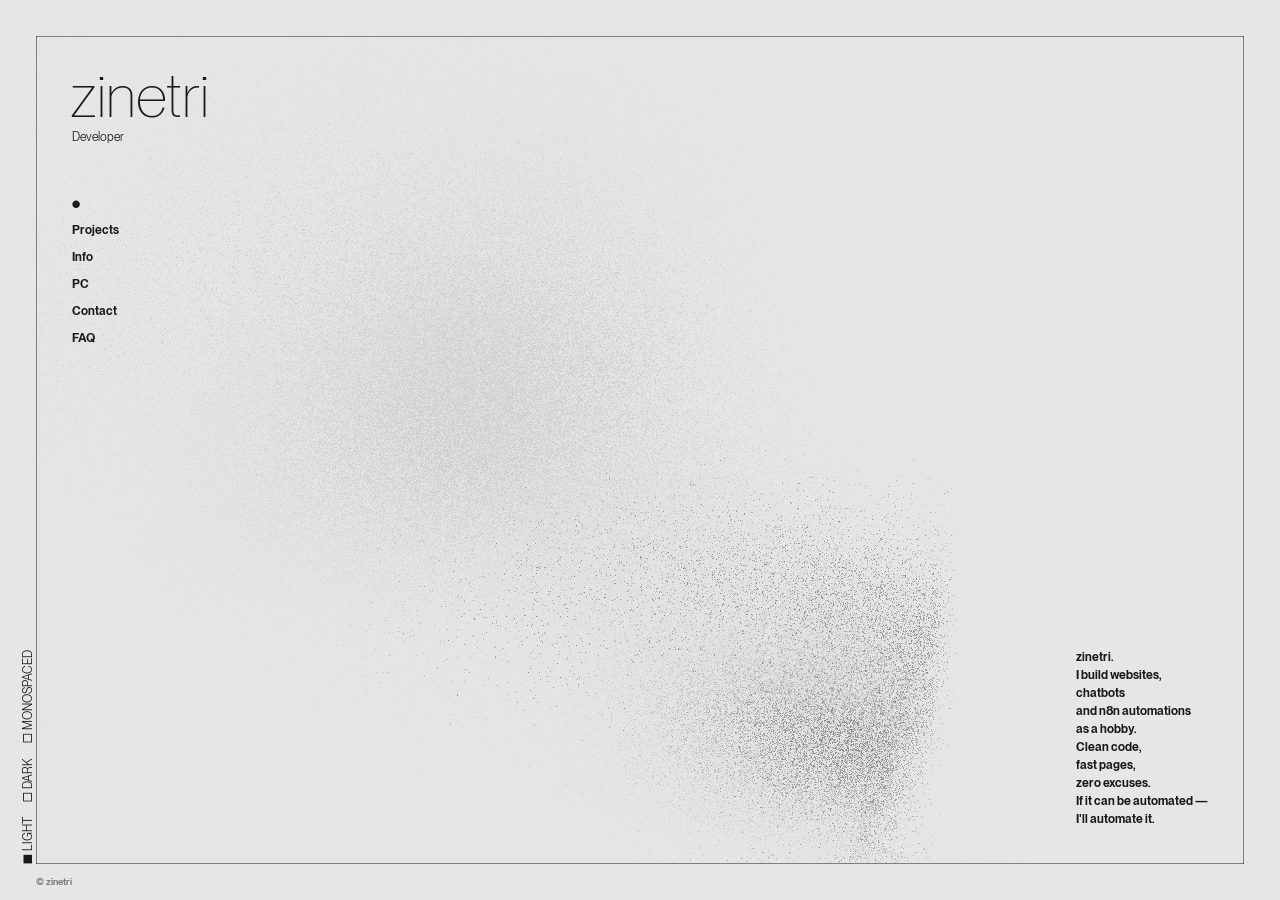
==== index.html @ 6690b01e "site" ====
<!DOCTYPE html><html lang="ja"><head><meta charset="UTF-8"><meta name="viewport" content="width=device-width,initial-scale=1"><title>zinetri</title><meta name="description" content="Developer"><link rel="canonical" href="/"><meta property="og:locale" content="ja_JP"><meta property="og:type" content="website"><meta property="og:site_name" content="zinetri"><meta property="og:title" content="zinetri"><meta property="og:description" content="Developer"><meta property="og:url" content="/"><meta property="og:image" content="/assets/share-image.png"><meta property="og:image:type" content="image/png"><meta property="og:image:width" content="1200"><meta property="og:image:height" content="630"><meta name="twitter:card" content="summary_large_image"><meta name="google" content="nositelinkssearchbox"><meta name="google" content="notranslate"><link rel="stylesheet" href="/assets/css/style.css"><link rel="icon" href="/assets/favicon.png"><link rel="apple-touch-icon" href="/assets/favicon.png"></head><body><div id="EnterView"><div class="_t1">zinetri</div><div class="_t2">Portfolio</div></div><div id="Page" data-scroll-target=".content_inner"><div id="Background"><canvas></canvas></div><div class="mask" id="Mask"><div class="mask_top"></div><div class="mask_bottom"></div></div><div class="frame" id="Frame"><div class="frame_line frame_line-left"></div><div class="frame_line frame_line-right"></div><div class="frame_line frame_line-top"></div><div class="frame_line frame_line-bottom"></div></div><div class="theme" id="Theme" x-data><div class="theme_colors" @click="$store.app.toggleTheme()"><div class="theme_btn" :class="{ 'is-selected': $store.app.theme === 'light' }"><div class="_box"></div><div class="_text">Light</div></div><div class="theme_btn" :class="{ 'is-selected': $store.app.theme === 'dark' }"><div class="_box"></div><div class="_text">Dark</div></div></div><div class="theme_btn" :class="{ 'is-selected': $store.app.fontStyle === 'mono' }" @click="$store.app.toggleFontStyle()"><div class="_box"></div><div class="_text">Monospaced</div></div></div><header class="siteHeader" id="SiteHeader"><h1 class="siteHeader_title">zinetri</h1><p class="siteHeader_label">Developer</p><nav class="siteHeader_nav" x-data><ol><li :class="{ 'is-selected': $store.app.currentPath === '/' }"><div class="_dot">&#x25cf;</div><a class="_text" href="/">Home</a></li><li :class="{ 'is-selected': $store.app.currentPath === '/projects/' }"><div class="_dot">&#x25cf;</div><a class="_text" href="/projects/">Projects</a></li><li :class="{ 'is-selected': $store.app.currentPath === '/info/' }"><div class="_dot">&#x25cf;</div><a class="_text" href="/info/">Info</a></li><li :class="{ 'is-selected': $store.app.currentPath === '/pc/' }"><div class="_dot">&#x25cf;</div><a class="_text" href="/pc/">PC</a></li><li :class="{ 'is-selected': $store.app.currentPath === '/contact/' }"><div class="_dot">&#x25cf;</div><a class="_text" href="/contact/">Contact</a></li><li :class="{ 'is-selected': $store.app.currentPath === '/faq/' }"><div class="_dot">&#x25cf;</div><a class="_text" href="/faq/">FAQ</a></li></ol></nav></header><div id="Copyright"><p>&copy; zinetri</p></div><main class="content" id="Content"><div class="content_inner"><section class="page" data-page="home"><div class="page_content home"><p class="home_aboutme"><span>zinetri.</span><span>I build websites,</span><span>chatbots</span><span>and n8n automations</span><span>as a hobby.</span><span>Clean code,</span><span>fast pages,</span><span>zero excuses.</span><span>If it can be automated —</span><span>I'll automate it.</span></p></div></section><section class="page" data-page="projects"><div class="page_content project"><div class="project_list"><div class="project_item"><h2 class="project_title trim-cap">SOON...</h2></div></div></div></section><section class="page" data-page="info"><div class="page_content info"><div class="info_item info_item-1"><div class="info_content"><ul><li><a class="text-btn" href="https://t.me/zinetri" target="_blank" rel="noopener">Telegram ↗</a></li><li><a class="text-btn" href="https://discord.com/users/522679452447277056" target="_blank" rel="noopener">Discord ↗</a></li><li><a class="text-btn" href="https://steamcommunity.com/id/zinetri/" target="_blank" rel="noopener">Steam ↗</a></li><li><a class="text-btn" href="https://www.twitch.tv/zinetri" target="_blank" rel="noopener">Twitch ↗</a></li><li><a class="text-btn" href="https://www.tiktok.com/@zin3tri" target="_blank" rel="noopener">TikTok ↗</a></li><li><a class="text-btn" href="https://github.com/hitlegion" target="_blank" rel="noopener">GitHub ↗</a></li></ul></div></div><div class="info_item info_item-2"><div class="info_content"><ul><li><span class="is-light">Skills<br></span><span>HTML / CSS / Python / Java / C / C++</span></li></ul></div></div><div class="info_item info_item-3"><div class="info_content"><ul><li><span class="is-light">Doing<br></span><span>Websites, chatbots, n8n automations</span></li></ul></div></div></div></section><section class="page" data-page="pc"><div class="page_content project"><div class="project_list"><div class="project_item"><h2 class="project_title trim-cap">Ryzen 7 9800X3D</h2><p class="project_info mt-plus">CPU</p></div><div class="project_item"><h2 class="project_title trim-cap">RTX 5070 Ti</h2><p class="project_info mt-plus">GPU</p></div><div class="project_item"><h2 class="project_title trim-cap">32GB DDR5 7200</h2><p class="project_info mt-plus">RAM</p></div><div class="project_item"><h2 class="project_title trim-cap">SANC 280Hz</h2><p class="project_info mt-plus">Monitor</p></div><div class="project_item"><h2 class="project_title trim-cap">Aula F75</h2><p class="project_info mt-plus">Keyboard</p></div><div class="project_item"><h2 class="project_title trim-cap">VGN Dragonfly F2 Pro Max</h2><p class="project_info mt-plus">Mouse</p></div></div></div></section><section class="page" data-page="contact"><div class="page_content contact"><div class="contact_wrap"><a class="contact_text text-btn" href="https://t.me/zinetri" target="_blank" rel="noopener">Telegram @zinetri ↗</a><a class="contact_text text-btn" href="https://discord.com/users/522679452447277056" target="_blank" rel="noopener">Discord ↗</a></div></div></section><section class="page" data-page="faq"><div class="page_content faq"><div class="faq_list"><div class="faq_item"><div class="faq_q"><h2>What do you do?</h2></div><div class="faq_a"><p>Websites, chatbots and n8n automations. Mostly as a hobby, sometimes to order.</p></div></div><div class="faq_item"><div class="faq_q"><h2>What is your stack?</h2></div><div class="faq_a"><p>HTML, CSS, Python, Java, C and C++.<br>n8n for automations and bots.</p></div></div><div class="faq_item"><div class="faq_q"><h2>Can you make a website or a bot for me?</h2></div><div class="faq_a"><p>Yes. Message me on <a href="https://t.me/zinetri" target="_blank">Telegram @zinetri</a> and tell me what you need.</p></div></div><div class="faq_item"><div class="faq_q"><h2>What PC do you use?</h2></div><div class="faq_a"><p>Ryzen 7 9800X3D + RTX 5070 Ti. Full specs on the <a href="/pc/">PC</a> page.</p></div></div><div class="faq_item"><div class="faq_q"><h2>Who made this design?</h2></div><div class="faq_a"><p>Design and original code by Keita Yamada (<a href="https://p5aholic.me" target="_blank">p5aholic.me</a>). This is my personal learning copy.</p></div></div></div></div></section></div></main></div><script src="/assets/js/main.js"></script></body></html>
---- assets/css/style.css ----
﻿*,*:before,*:after{box-sizing:inherit;-webkit-user-select:inherit;user-select:inherit;-webkit-user-drag:inherit;-webkit-tap-highlight-color:inherit;backface-visibility:inherit}*{margin:0;padding:0}html{line-height:1;box-sizing:border-box;-webkit-user-select:none;user-select:none;-webkit-user-drag:none;-webkit-tap-highlight-color:rgba(0,0,0,0)}main,canvas{display:block}h1,h2,h3,h4,h5,h6{font-weight:inherit;font-size:inherit}a{color:inherit;text-decoration:none}ol,ul{list-style:none}:root{--c-bg: hsl(0, 0%, 90%);--c-text: hsl(0, 0%, 10%);--pad: max(20px, 4vmin);--fs-text: 12px}@media(prefers-color-scheme: dark){:root{--c-bg: hsl(0, 0%, 5%);--c-text: hsl(0, 0%, 95%)}}@font-face{font-family:"Neue Montreal";font-weight:200;src:url("/assets/font/PPNeueMontreal-Thin.woff2") format("woff2")}@font-face{font-family:"Neue Montreal";font-weight:400;src:url("/assets/font/PPNeueMontreal-Book.woff2") format("woff2")}@font-face{font-family:"Neue Montreal";font-weight:600;src:url("/assets/font/PPNeueMontreal-SemiBold.woff2") format("woff2")}@font-face{font-family:"Neue Montreal Mono";font-weight:200;src:url("/assets/font/PPNeueMontrealMono-Thin.woff2") format("woff2")}@font-face{font-family:"Neue Montreal Mono";font-weight:400;src:url("/assets/font/PPNeueMontrealMono-Book.woff2") format("woff2")}@font-face{font-family:"Neue Montreal Mono";font-weight:600;src:url("/assets/font/PPNeueMontrealMono-SemiBold.woff2") format("woff2")}html,body{height:100%;overscroll-behavior:none}body{background-color:var(--c-bg);font-family:"Neue Montreal";font-weight:600;font-size:var(--fs-text);font-feature-settings:"palt";font-synthesis:none;-webkit-text-size-adjust:none;text-size-adjust:none;-webkit-font-smoothing:antialiased;-moz-osx-font-smoothing:grayscale}body.is-monospaced{font-family:"Neue Montreal Mono"}#Page{position:fixed;left:0;top:0;width:100%;height:100%;overflow:hidden;background-color:var(--c-bg);color:#fff;white-space:nowrap;transition-property:background-color;transition-duration:.9s;transition-timing-function:cubic-bezier(0.1, 0.4, 0.2, 1)}#EnterView{position:fixed;z-index:9999;left:0;top:0;width:100%;height:100%;overflow:hidden;will-change:opacity;background-color:var(--c-bg);color:var(--c-text);display:flex;justify-content:center;align-items:center;column-gap:.5em;font-size:30px}#EnterView ._t1{font-weight:400}#EnterView ._t2{font-weight:200}#Background{position:fixed;z-index:1;left:var(--pad);right:var(--pad);top:var(--pad);bottom:var(--pad);pointer-events:none;overflow:hidden}.mask{position:fixed;z-index:3;left:0;top:0;width:100%;height:100%;overflow:hidden;pointer-events:none}.mask_top,.mask_bottom{position:absolute;left:0;width:100%;height:var(--pad);background-color:var(--c-bg);transition-property:background-color;transition-duration:.9s;transition-timing-function:cubic-bezier(0.1, 0.4, 0.2, 1);opacity:.9}.mask_top{top:0}.mask_bottom{bottom:0}.frame{position:fixed;z-index:10;left:var(--pad);right:var(--pad);top:var(--pad);bottom:var(--pad);mix-blend-mode:difference;pointer-events:none}.frame_line{position:absolute;background-color:#fff;opacity:.5}.frame_line-left{left:0;top:0;width:1px;height:100%}.frame_line-right{right:0;top:0;width:1px;height:100%}.frame_line-top{left:0;top:0;width:100%;height:1px}.frame_line-bottom{left:0;bottom:0;width:100%;height:1px}.theme{position:fixed;z-index:10;left:calc(var(--pad) - .15em);bottom:var(--pad);transform-origin:left bottom;transform:rotate(-90deg);white-space:nowrap;mix-blend-mode:difference;display:flex;column-gap:15px;cursor:pointer}.theme_colors{display:flex;column-gap:15px}.theme_btn{display:flex;column-gap:3px;font-weight:400;text-transform:uppercase}.theme_btn ._box::before{content:"□"}.theme_btn.is-selected ._box::before{content:"■"}#Copyright{position:fixed;z-index:10;left:var(--pad);bottom:calc(var(--pad)*.5 - .5em);font-size:80%;opacity:.5;mix-blend-mode:difference}@media not all and (min-width: 640px){#Copyright{display:none}}.content{position:fixed;z-index:2;left:0;top:0;width:100%;height:100%;overflow:hidden;mix-blend-mode:difference}.content_inner{position:relative;min-height:100%}.text-btn{transition-property:opacity;transition-duration:.4s;transition-timing-function:cubic-bezier(0.1, 0.4, 0.2, 1)}@media(hover: hover){.text-btn:hover{opacity:.25}}.siteHeader{position:fixed;z-index:10;left:calc(var(--pad)*2);top:calc(var(--pad)*2);mix-blend-mode:difference}.siteHeader_title{margin:-0.1em 0 0 -0.04em;font-weight:200;font-size:30px}@media(min-width: 1280px){.siteHeader_title{font-size:60px}}.is-monospaced .siteHeader_title{letter-spacing:-0.04em}.siteHeader_label{margin-top:5px;font-weight:400}.siteHeader_nav{margin-top:54px}.siteHeader_nav ol{display:flex;flex-direction:column;row-gap:15px}.siteHeader_nav ol li{position:relative}.siteHeader_nav ol li ._dot{position:absolute;left:0;top:2px;font-size:10px;opacity:0;pointer-events:none;transition-property:opacity;transition-duration:.4s;transition-timing-function:cubic-bezier(0.1, 0.4, 0.2, 1)}.siteHeader_nav ol li ._text{position:relative;transition-property:opacity;transition-duration:.4s;transition-timing-function:cubic-bezier(0.1, 0.4, 0.2, 1)}.siteHeader_nav ol li ._text::before{content:"";display:block;position:absolute;left:-5px;top:-5px;width:calc(100% + 10px);height:calc(100% + 10px)}@media(hover: hover){.siteHeader_nav ol li ._text:hover{opacity:.25}}.siteHeader_nav ol li.is-selected{pointer-events:none}.siteHeader_nav ol li.is-selected ._dot{opacity:1}.siteHeader_nav ol li.is-selected ._text{opacity:0}.page{display:none;width:100%;min-height:calc(var(--vh, 1vh)*100)}.page.is-leaving{position:absolute;left:0;top:0}.home{position:absolute;right:calc(var(--pad)*2);bottom:calc(var(--pad)*2);white-space:nowrap}.home_aboutme{line-height:1.5}.home_aboutme span{display:block}.project{padding:calc(var(--pad)*2 + 96px) calc(var(--pad)*2);text-align:right;white-space:nowrap}@media(min-width: 1280px){.project{padding:calc(var(--pad)*2 + 125px) calc(var(--pad)*2)}}.project_list{display:flex;flex-direction:column;align-items:flex-end;row-gap:30px}@media(min-width: 800px){.project_list{row-gap:45px}}.project_title{font-weight:200;font-size:6.5vw;text-align:right}.project_title.trim-cap{text-box:trim-both cap alphabetic}.project_title.trim-ex{text-box:trim-both ex alphabetic}@media(min-width: 800px){.project_title{font-size:60px}}.is-monospaced .project_title{letter-spacing:-0.04em}.project_info{margin-top:2vw}@media(min-width: 800px){.project_info{margin-top:15px}}.project_info.mt-plus{margin-top:2.5vw}@media(min-width: 800px){.project_info.mt-plus{margin-top:20px}}.info{position:absolute;left:calc(var(--pad)*2);bottom:calc(var(--pad)*2);white-space:nowrap}@media(min-width: 1280px){.info{position:relative;left:auto;bottom:auto;height:calc(var(--vh, 1vh)*100)}}@media(min-width: 1280px){.info_item{position:absolute}}.info_item+.info_item{margin-top:50px}@media(min-width: 1280px){.info_item+.info_item{margin-top:0}}@media(min-width: 1280px){.info_item-1{left:55%;top:calc(50% - 19px)}}@media(min-width: 1280px){.info_item-2{right:calc(var(--pad)*2);top:calc(var(--pad)*2)}}@media(min-width: 1280px){.info_item-3{right:calc(var(--pad)*2);bottom:calc(var(--pad)*2)}}.info_content{line-height:1.5}.info_content .is-light{font-weight:400}.contact{position:absolute;right:calc(var(--pad)*2);bottom:calc(var(--pad)*2);white-space:nowrap}.contact_text{display:block}.contact_text+.contact_text{margin-top:1em}.contact_text .jp{font-family:"Neue Montreal","Hiragino Sans",Meiryo,sans-serif}.faq{padding:calc(var(--pad)*2 + 96px) calc(var(--pad)*2);white-space:initial}@media(min-width: 1280px){.faq{padding:calc(var(--pad)*2 + 122px) calc(var(--pad)*2)}}.faq_list{display:flex;flex-direction:column;align-items:flex-end;row-gap:5em}.faq_item{width:calc(var(--vw)*100 - var(--pad)*4 - 82px)}@media(min-width: 800px){.faq_item{width:500px}}.faq_q h2{margin-top:-0.3em;line-height:1.5}.faq_a{margin-top:2em;line-height:1.5;font-weight:400}.faq_a a{text-decoration:underline}
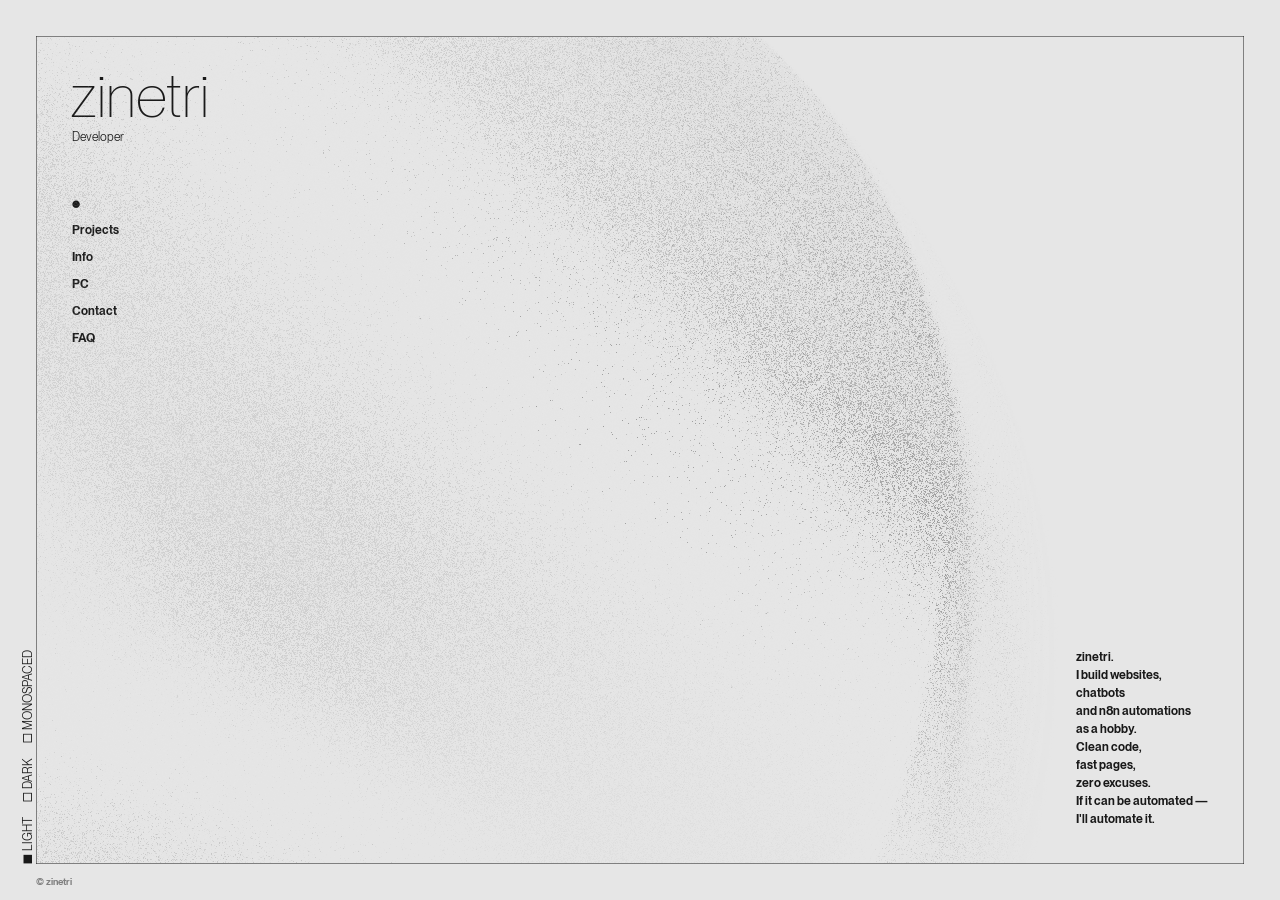
==== commit 9ddfe529: "update" ====
--- a/index.html
+++ b/index.html
@@ -1 +1,299 @@
-<!DOCTYPE html><html lang="ja"><head><meta charset="UTF-8"><meta name="viewport" content="width=device-width,initial-scale=1"><title>zinetri</title><meta name="description" content="Developer"><link rel="canonical" href="/"><meta property="og:locale" content="ja_JP"><meta property="og:type" content="website"><meta property="og:site_name" content="zinetri"><meta property="og:title" content="zinetri"><meta property="og:description" content="Developer"><meta property="og:url" content="/"><meta property="og:image" content="/assets/share-image.png"><meta property="og:image:type" content="image/png"><meta property="og:image:width" content="1200"><meta property="og:image:height" content="630"><meta name="twitter:card" content="summary_large_image"><meta name="google" content="nositelinkssearchbox"><meta name="google" content="notranslate"><link rel="stylesheet" href="/assets/css/style.css"><link rel="icon" href="/assets/favicon.png"><link rel="apple-touch-icon" href="/assets/favicon.png"></head><body><div id="EnterView"><div class="_t1">zinetri</div><div class="_t2">Portfolio</div></div><div id="Page" data-scroll-target=".content_inner"><div id="Background"><canvas></canvas></div><div class="mask" id="Mask"><div class="mask_top"></div><div class="mask_bottom"></div></div><div class="frame" id="Frame"><div class="frame_line frame_line-left"></div><div class="frame_line frame_line-right"></div><div class="frame_line frame_line-top"></div><div class="frame_line frame_line-bottom"></div></div><div class="theme" id="Theme" x-data><div class="theme_colors" @click="$store.app.toggleTheme()"><div class="theme_btn" :class="{ 'is-selected': $store.app.theme === 'light' }"><div class="_box"></div><div class="_text">Light</div></div><div class="theme_btn" :class="{ 'is-selected': $store.app.theme === 'dark' }"><div class="_box"></div><div class="_text">Dark</div></div></div><div class="theme_btn" :class="{ 'is-selected': $store.app.fontStyle === 'mono' }" @click="$store.app.toggleFontStyle()"><div class="_box"></div><div class="_text">Monospaced</div></div></div><header class="siteHeader" id="SiteHeader"><h1 class="siteHeader_title">zinetri</h1><p class="siteHeader_label">Developer</p><nav class="siteHeader_nav" x-data><ol><li :class="{ 'is-selected': $store.app.currentPath === '/' }"><div class="_dot">&#x25cf;</div><a class="_text" href="/">Home</a></li><li :class="{ 'is-selected': $store.app.currentPath === '/projects/' }"><div class="_dot">&#x25cf;</div><a class="_text" href="/projects/">Projects</a></li><li :class="{ 'is-selected': $store.app.currentPath === '/info/' }"><div class="_dot">&#x25cf;</div><a class="_text" href="/info/">Info</a></li><li :class="{ 'is-selected': $store.app.currentPath === '/pc/' }"><div class="_dot">&#x25cf;</div><a class="_text" href="/pc/">PC</a></li><li :class="{ 'is-selected': $store.app.currentPath === '/contact/' }"><div class="_dot">&#x25cf;</div><a class="_text" href="/contact/">Contact</a></li><li :class="{ 'is-selected': $store.app.currentPath === '/faq/' }"><div class="_dot">&#x25cf;</div><a class="_text" href="/faq/">FAQ</a></li></ol></nav></header><div id="Copyright"><p>&copy; zinetri</p></div><main class="content" id="Content"><div class="content_inner"><section class="page" data-page="home"><div class="page_content home"><p class="home_aboutme"><span>zinetri.</span><span>I build websites,</span><span>chatbots</span><span>and n8n automations</span><span>as a hobby.</span><span>Clean code,</span><span>fast pages,</span><span>zero excuses.</span><span>If it can be automated —</span><span>I'll automate it.</span></p></div></section><section class="page" data-page="projects"><div class="page_content project"><div class="project_list"><div class="project_item"><h2 class="project_title trim-cap">SOON...</h2></div></div></div></section><section class="page" data-page="info"><div class="page_content info"><div class="info_item info_item-1"><div class="info_content"><ul><li><a class="text-btn" href="https://t.me/zinetri" target="_blank" rel="noopener">Telegram ↗</a></li><li><a class="text-btn" href="https://discord.com/users/522679452447277056" target="_blank" rel="noopener">Discord ↗</a></li><li><a class="text-btn" href="https://steamcommunity.com/id/zinetri/" target="_blank" rel="noopener">Steam ↗</a></li><li><a class="text-btn" href="https://www.twitch.tv/zinetri" target="_blank" rel="noopener">Twitch ↗</a></li><li><a class="text-btn" href="https://www.tiktok.com/@zin3tri" target="_blank" rel="noopener">TikTok ↗</a></li><li><a class="text-btn" href="https://github.com/hitlegion" target="_blank" rel="noopener">GitHub ↗</a></li></ul></div></div><div class="info_item info_item-2"><div class="info_content"><ul><li><span class="is-light">Skills<br></span><span>HTML / CSS / Python / Java / C / C++</span></li></ul></div></div><div class="info_item info_item-3"><div class="info_content"><ul><li><span class="is-light">Doing<br></span><span>Websites, chatbots, n8n automations</span></li></ul></div></div></div></section><section class="page" data-page="pc"><div class="page_content project"><div class="project_list"><div class="project_item"><h2 class="project_title trim-cap">Ryzen 7 9800X3D</h2><p class="project_info mt-plus">CPU</p></div><div class="project_item"><h2 class="project_title trim-cap">RTX 5070 Ti</h2><p class="project_info mt-plus">GPU</p></div><div class="project_item"><h2 class="project_title trim-cap">32GB DDR5 7200</h2><p class="project_info mt-plus">RAM</p></div><div class="project_item"><h2 class="project_title trim-cap">SANC 280Hz</h2><p class="project_info mt-plus">Monitor</p></div><div class="project_item"><h2 class="project_title trim-cap">Aula F75</h2><p class="project_info mt-plus">Keyboard</p></div><div class="project_item"><h2 class="project_title trim-cap">VGN Dragonfly F2 Pro Max</h2><p class="project_info mt-plus">Mouse</p></div></div></div></section><section class="page" data-page="contact"><div class="page_content contact"><div class="contact_wrap"><a class="contact_text text-btn" href="https://t.me/zinetri" target="_blank" rel="noopener">Telegram @zinetri ↗</a><a class="contact_text text-btn" href="https://discord.com/users/522679452447277056" target="_blank" rel="noopener">Discord ↗</a></div></div></section><section class="page" data-page="faq"><div class="page_content faq"><div class="faq_list"><div class="faq_item"><div class="faq_q"><h2>What do you do?</h2></div><div class="faq_a"><p>Websites, chatbots and n8n automations. Mostly as a hobby, sometimes to order.</p></div></div><div class="faq_item"><div class="faq_q"><h2>What is your stack?</h2></div><div class="faq_a"><p>HTML, CSS, Python, Java, C and C++.<br>n8n for automations and bots.</p></div></div><div class="faq_item"><div class="faq_q"><h2>Can you make a website or a bot for me?</h2></div><div class="faq_a"><p>Yes. Message me on <a href="https://t.me/zinetri" target="_blank">Telegram @zinetri</a> and tell me what you need.</p></div></div><div class="faq_item"><div class="faq_q"><h2>What PC do you use?</h2></div><div class="faq_a"><p>Ryzen 7 9800X3D + RTX 5070 Ti. Full specs on the <a href="/pc/">PC</a> page.</p></div></div><div class="faq_item"><div class="faq_q"><h2>Who made this design?</h2></div><div class="faq_a"><p>Design and original code by Keita Yamada (<a href="https://p5aholic.me" target="_blank">p5aholic.me</a>). This is my personal learning copy.</p></div></div></div></div></section></div></main></div><script src="/assets/js/main.js"></script></body></html>+<!doctype html>
+<html lang="en">
+  <head>
+    <meta charset="UTF-8" />
+    <meta name="viewport" content="width=device-width,initial-scale=1" />
+    <title>zinetri</title>
+    <meta name="description" content="Developer" />
+    <link rel="canonical" href="/" />
+    <meta property="og:locale" content="en_US" />
+    <meta property="og:type" content="website" />
+    <meta property="og:site_name" content="zinetri" />
+    <meta property="og:title" content="zinetri" />
+    <meta property="og:description" content="Developer" />
+    <meta property="og:url" content="/" />
+    <meta property="og:image" content="/assets/share-image.png" />
+    <meta property="og:image:type" content="image/png" />
+    <meta property="og:image:width" content="1200" />
+    <meta property="og:image:height" content="630" />
+    <meta name="twitter:card" content="summary_large_image" />
+    <meta name="google" content="nositelinkssearchbox" />
+    <meta name="google" content="notranslate" />
+    <link rel="stylesheet" href="/assets/css/style.css" />
+    <link rel="icon" href="/assets/favicon.png" />
+    <link rel="apple-touch-icon" href="/assets/favicon.png" />
+  </head>
+  <body>
+    <div id="EnterView">
+      <div class="_t1">zinetri</div>
+      <div class="_t2">Portfolio</div>
+    </div>
+    <div id="Page" data-scroll-target=".content_inner">
+      <div id="Background"><canvas></canvas></div>
+      <div class="mask" id="Mask">
+        <div class="mask_top"></div>
+        <div class="mask_bottom"></div>
+      </div>
+      <div class="frame" id="Frame">
+        <div class="frame_line frame_line-left"></div>
+        <div class="frame_line frame_line-right"></div>
+        <div class="frame_line frame_line-top"></div>
+        <div class="frame_line frame_line-bottom"></div>
+      </div>
+      <div class="theme" id="Theme" x-data>
+        <div class="theme_colors" @click="$store.app.toggleTheme()">
+          <div class="theme_btn" :class="{ 'is-selected': $store.app.theme === 'light' }">
+            <div class="_box"></div>
+            <div class="_text">Light</div>
+          </div>
+          <div class="theme_btn" :class="{ 'is-selected': $store.app.theme === 'dark' }">
+            <div class="_box"></div>
+            <div class="_text">Dark</div>
+          </div>
+        </div>
+        <div
+          class="theme_btn"
+          :class="{ 'is-selected': $store.app.fontStyle === 'mono' }"
+          @click="$store.app.toggleFontStyle()"
+        >
+          <div class="_box"></div>
+          <div class="_text">Monospaced</div>
+        </div>
+      </div>
+      <header class="siteHeader" id="SiteHeader">
+        <h1 class="siteHeader_title">zinetri</h1>
+        <p class="siteHeader_label">Developer</p>
+        <nav class="siteHeader_nav" x-data>
+          <ol>
+            <li :class="{ 'is-selected': $store.app.currentPath === '/' }">
+              <div class="_dot">&#x25cf;</div>
+              <a class="_text" href="/">Home</a>
+            </li>
+            <li :class="{ 'is-selected': $store.app.currentPath === '/projects/' }">
+              <div class="_dot">&#x25cf;</div>
+              <a class="_text" href="/projects/">Projects</a>
+            </li>
+            <li :class="{ 'is-selected': $store.app.currentPath === '/info/' }">
+              <div class="_dot">&#x25cf;</div>
+              <a class="_text" href="/info/">Info</a>
+            </li>
+            <li :class="{ 'is-selected': $store.app.currentPath === '/pc/' }">
+              <div class="_dot">&#x25cf;</div>
+              <a class="_text" href="/pc/">PC</a>
+            </li>
+            <li :class="{ 'is-selected': $store.app.currentPath === '/contact/' }">
+              <div class="_dot">&#x25cf;</div>
+              <a class="_text" href="/contact/">Contact</a>
+            </li>
+            <li :class="{ 'is-selected': $store.app.currentPath === '/faq/' }">
+              <div class="_dot">&#x25cf;</div>
+              <a class="_text" href="/faq/">FAQ</a>
+            </li>
+          </ol>
+        </nav>
+      </header>
+      <div id="Copyright"><p>&copy; zinetri</p></div>
+      <main class="content" id="Content">
+        <div class="content_inner">
+          <section class="page" data-page="home">
+            <div class="page_content home">
+              <p class="home_aboutme">
+                <span>zinetri.</span><span>I build websites,</span><span>chatbots</span
+                ><span>and n8n automations</span><span>as a hobby.</span><span>Clean code,</span
+                ><span>fast pages,</span><span>zero excuses.</span
+                ><span>If it can be automated —</span><span>I'll automate it.</span>
+              </p>
+            </div>
+          </section>
+          <section class="page" data-page="projects">
+            <div class="page_content project">
+              <div class="project_list">
+                <div class="project_item"><h2 class="project_title trim-cap">SOON...</h2></div>
+              </div>
+            </div>
+          </section>
+          <section class="page" data-page="info">
+            <div class="page_content info">
+              <div class="info_item info_item-1">
+                <div class="info_content">
+                  <ul>
+                    <li>
+                      <a class="text-btn" href="https://t.me/zinetri" target="_blank" rel="noopener"
+                        >Telegram ↗</a
+                      >
+                    </li>
+                    <li>
+                      <a
+                        class="text-btn"
+                        href="https://discord.com/users/522679452447277056"
+                        target="_blank"
+                        rel="noopener"
+                        >Discord ↗</a
+                      >
+                    </li>
+                    <li>
+                      <a
+                        class="text-btn"
+                        href="https://steamcommunity.com/id/zinetri/"
+                        target="_blank"
+                        rel="noopener"
+                        >Steam ↗</a
+                      >
+                    </li>
+                    <li>
+                      <a
+                        class="text-btn"
+                        href="https://www.twitch.tv/zinetri"
+                        target="_blank"
+                        rel="noopener"
+                        >Twitch ↗</a
+                      >
+                    </li>
+                    <li>
+                      <a
+                        class="text-btn"
+                        href="https://www.tiktok.com/@zin3tri"
+                        target="_blank"
+                        rel="noopener"
+                        >TikTok ↗</a
+                      >
+                    </li>
+                    <li>
+                      <a
+                        class="text-btn"
+                        href="https://github.com/hitlegion"
+                        target="_blank"
+                        rel="noopener"
+                        >GitHub ↗</a
+                      >
+                    </li>
+                  </ul>
+                </div>
+              </div>
+              <div class="info_item info_item-2">
+                <div class="info_content">
+                  <ul>
+                    <li>
+                      <span class="is-light">Skills<br /></span
+                      ><span>HTML / CSS / Python / Java / C / C++</span>
+                    </li>
+                  </ul>
+                </div>
+              </div>
+              <div class="info_item info_item-3">
+                <div class="info_content">
+                  <ul>
+                    <li>
+                      <span class="is-light">Doing<br /></span
+                      ><span>Websites, chatbots, n8n automations</span>
+                    </li>
+                  </ul>
+                </div>
+              </div>
+            </div>
+          </section>
+          <section class="page" data-page="pc">
+            <div class="page_content project">
+              <div class="project_list">
+                <div class="project_item">
+                  <h2 class="project_title trim-cap">Ryzen 7 9800X3D</h2>
+                  <p class="project_info mt-plus">CPU</p>
+                </div>
+                <div class="project_item">
+                  <h2 class="project_title trim-cap">RTX 5070 Ti</h2>
+                  <p class="project_info mt-plus">GPU</p>
+                </div>
+                <div class="project_item">
+                  <h2 class="project_title trim-cap">32GB DDR5 7200</h2>
+                  <p class="project_info mt-plus">RAM</p>
+                </div>
+                <div class="project_item">
+                  <h2 class="project_title trim-cap">SANC 280Hz</h2>
+                  <p class="project_info mt-plus">Monitor</p>
+                </div>
+                <div class="project_item">
+                  <h2 class="project_title trim-cap">Aula F75</h2>
+                  <p class="project_info mt-plus">Keyboard</p>
+                </div>
+                <div class="project_item">
+                  <h2 class="project_title trim-cap">VGN Dragonfly F2 Pro Max</h2>
+                  <p class="project_info mt-plus">Mouse</p>
+                </div>
+              </div>
+            </div>
+          </section>
+          <section class="page" data-page="contact">
+            <div class="page_content contact">
+              <div class="contact_wrap">
+                <a
+                  class="contact_text text-btn"
+                  href="https://t.me/zinetri"
+                  target="_blank"
+                  rel="noopener"
+                  >Telegram @zinetri ↗</a
+                ><a
+                  class="contact_text text-btn"
+                  href="https://discord.com/users/522679452447277056"
+                  target="_blank"
+                  rel="noopener"
+                  >Discord ↗</a
+                >
+              </div>
+            </div>
+          </section>
+          <section class="page" data-page="faq">
+            <div class="page_content faq">
+              <div class="faq_list">
+                <div class="faq_item">
+                  <div class="faq_q"><h2>What do you do?</h2></div>
+                  <div class="faq_a">
+                    <p>
+                      Websites, chatbots and n8n automations. Mostly as a hobby, sometimes to order.
+                    </p>
+                  </div>
+                </div>
+                <div class="faq_item">
+                  <div class="faq_q"><h2>What is your stack?</h2></div>
+                  <div class="faq_a">
+                    <p>HTML, CSS, Python, Java, C and C++.<br />n8n for automations and bots.</p>
+                  </div>
+                </div>
+                <div class="faq_item">
+                  <div class="faq_q"><h2>Can you make a website or a bot for me?</h2></div>
+                  <div class="faq_a">
+                    <p>
+                      Yes. Message me on
+                      <a href="https://t.me/zinetri" target="_blank">Telegram @zinetri</a> and tell
+                      me what you need.
+                    </p>
+                  </div>
+                </div>
+                <div class="faq_item">
+                  <div class="faq_q"><h2>What PC do you use?</h2></div>
+                  <div class="faq_a">
+                    <p>
+                      Ryzen 7 9800X3D + RTX 5070 Ti. Full specs on the <a href="/pc/">PC</a> page.
+                    </p>
+                  </div>
+                </div>
+                <div class="faq_item">
+                  <div class="faq_q"><h2>Who made this design?</h2></div>
+                  <div class="faq_a">
+                    <p>
+                      Design and original code by Keita Yamada (<a
+                        href="https://p5aholic.me"
+                        target="_blank"
+                        >p5aholic.me</a
+                      >). This is my personal learning copy.
+                    </p>
+                  </div>
+                </div>
+              </div>
+            </div>
+          </section>
+        </div>
+      </main>
+    </div>
+    <script src="/assets/js/main.js"></script>
+  </body>
+</html>
--- a/assets/css/style.css
+++ b/assets/css/style.css
@@ -1 +1,540 @@
-﻿*,*:before,*:after{box-sizing:inherit;-webkit-user-select:inherit;user-select:inherit;-webkit-user-drag:inherit;-webkit-tap-highlight-color:inherit;backface-visibility:inherit}*{margin:0;padding:0}html{line-height:1;box-sizing:border-box;-webkit-user-select:none;user-select:none;-webkit-user-drag:none;-webkit-tap-highlight-color:rgba(0,0,0,0)}main,canvas{display:block}h1,h2,h3,h4,h5,h6{font-weight:inherit;font-size:inherit}a{color:inherit;text-decoration:none}ol,ul{list-style:none}:root{--c-bg: hsl(0, 0%, 90%);--c-text: hsl(0, 0%, 10%);--pad: max(20px, 4vmin);--fs-text: 12px}@media(prefers-color-scheme: dark){:root{--c-bg: hsl(0, 0%, 5%);--c-text: hsl(0, 0%, 95%)}}@font-face{font-family:"Neue Montreal";font-weight:200;src:url("/assets/font/PPNeueMontreal-Thin.woff2") format("woff2")}@font-face{font-family:"Neue Montreal";font-weight:400;src:url("/assets/font/PPNeueMontreal-Book.woff2") format("woff2")}@font-face{font-family:"Neue Montreal";font-weight:600;src:url("/assets/font/PPNeueMontreal-SemiBold.woff2") format("woff2")}@font-face{font-family:"Neue Montreal Mono";font-weight:200;src:url("/assets/font/PPNeueMontrealMono-Thin.woff2") format("woff2")}@font-face{font-family:"Neue Montreal Mono";font-weight:400;src:url("/assets/font/PPNeueMontrealMono-Book.woff2") format("woff2")}@font-face{font-family:"Neue Montreal Mono";font-weight:600;src:url("/assets/font/PPNeueMontrealMono-SemiBold.woff2") format("woff2")}html,body{height:100%;overscroll-behavior:none}body{background-color:var(--c-bg);font-family:"Neue Montreal";font-weight:600;font-size:var(--fs-text);font-feature-settings:"palt";font-synthesis:none;-webkit-text-size-adjust:none;text-size-adjust:none;-webkit-font-smoothing:antialiased;-moz-osx-font-smoothing:grayscale}body.is-monospaced{font-family:"Neue Montreal Mono"}#Page{position:fixed;left:0;top:0;width:100%;height:100%;overflow:hidden;background-color:var(--c-bg);color:#fff;white-space:nowrap;transition-property:background-color;transition-duration:.9s;transition-timing-function:cubic-bezier(0.1, 0.4, 0.2, 1)}#EnterView{position:fixed;z-index:9999;left:0;top:0;width:100%;height:100%;overflow:hidden;will-change:opacity;background-color:var(--c-bg);color:var(--c-text);display:flex;justify-content:center;align-items:center;column-gap:.5em;font-size:30px}#EnterView ._t1{font-weight:400}#EnterView ._t2{font-weight:200}#Background{position:fixed;z-index:1;left:var(--pad);right:var(--pad);top:var(--pad);bottom:var(--pad);pointer-events:none;overflow:hidden}.mask{position:fixed;z-index:3;left:0;top:0;width:100%;height:100%;overflow:hidden;pointer-events:none}.mask_top,.mask_bottom{position:absolute;left:0;width:100%;height:var(--pad);background-color:var(--c-bg);transition-property:background-color;transition-duration:.9s;transition-timing-function:cubic-bezier(0.1, 0.4, 0.2, 1);opacity:.9}.mask_top{top:0}.mask_bottom{bottom:0}.frame{position:fixed;z-index:10;left:var(--pad);right:var(--pad);top:var(--pad);bottom:var(--pad);mix-blend-mode:difference;pointer-events:none}.frame_line{position:absolute;background-color:#fff;opacity:.5}.frame_line-left{left:0;top:0;width:1px;height:100%}.frame_line-right{right:0;top:0;width:1px;height:100%}.frame_line-top{left:0;top:0;width:100%;height:1px}.frame_line-bottom{left:0;bottom:0;width:100%;height:1px}.theme{position:fixed;z-index:10;left:calc(var(--pad) - .15em);bottom:var(--pad);transform-origin:left bottom;transform:rotate(-90deg);white-space:nowrap;mix-blend-mode:difference;display:flex;column-gap:15px;cursor:pointer}.theme_colors{display:flex;column-gap:15px}.theme_btn{display:flex;column-gap:3px;font-weight:400;text-transform:uppercase}.theme_btn ._box::before{content:"□"}.theme_btn.is-selected ._box::before{content:"■"}#Copyright{position:fixed;z-index:10;left:var(--pad);bottom:calc(var(--pad)*.5 - .5em);font-size:80%;opacity:.5;mix-blend-mode:difference}@media not all and (min-width: 640px){#Copyright{display:none}}.content{position:fixed;z-index:2;left:0;top:0;width:100%;height:100%;overflow:hidden;mix-blend-mode:difference}.content_inner{position:relative;min-height:100%}.text-btn{transition-property:opacity;transition-duration:.4s;transition-timing-function:cubic-bezier(0.1, 0.4, 0.2, 1)}@media(hover: hover){.text-btn:hover{opacity:.25}}.siteHeader{position:fixed;z-index:10;left:calc(var(--pad)*2);top:calc(var(--pad)*2);mix-blend-mode:difference}.siteHeader_title{margin:-0.1em 0 0 -0.04em;font-weight:200;font-size:30px}@media(min-width: 1280px){.siteHeader_title{font-size:60px}}.is-monospaced .siteHeader_title{letter-spacing:-0.04em}.siteHeader_label{margin-top:5px;font-weight:400}.siteHeader_nav{margin-top:54px}.siteHeader_nav ol{display:flex;flex-direction:column;row-gap:15px}.siteHeader_nav ol li{position:relative}.siteHeader_nav ol li ._dot{position:absolute;left:0;top:2px;font-size:10px;opacity:0;pointer-events:none;transition-property:opacity;transition-duration:.4s;transition-timing-function:cubic-bezier(0.1, 0.4, 0.2, 1)}.siteHeader_nav ol li ._text{position:relative;transition-property:opacity;transition-duration:.4s;transition-timing-function:cubic-bezier(0.1, 0.4, 0.2, 1)}.siteHeader_nav ol li ._text::before{content:"";display:block;position:absolute;left:-5px;top:-5px;width:calc(100% + 10px);height:calc(100% + 10px)}@media(hover: hover){.siteHeader_nav ol li ._text:hover{opacity:.25}}.siteHeader_nav ol li.is-selected{pointer-events:none}.siteHeader_nav ol li.is-selected ._dot{opacity:1}.siteHeader_nav ol li.is-selected ._text{opacity:0}.page{display:none;width:100%;min-height:calc(var(--vh, 1vh)*100)}.page.is-leaving{position:absolute;left:0;top:0}.home{position:absolute;right:calc(var(--pad)*2);bottom:calc(var(--pad)*2);white-space:nowrap}.home_aboutme{line-height:1.5}.home_aboutme span{display:block}.project{padding:calc(var(--pad)*2 + 96px) calc(var(--pad)*2);text-align:right;white-space:nowrap}@media(min-width: 1280px){.project{padding:calc(var(--pad)*2 + 125px) calc(var(--pad)*2)}}.project_list{display:flex;flex-direction:column;align-items:flex-end;row-gap:30px}@media(min-width: 800px){.project_list{row-gap:45px}}.project_title{font-weight:200;font-size:6.5vw;text-align:right}.project_title.trim-cap{text-box:trim-both cap alphabetic}.project_title.trim-ex{text-box:trim-both ex alphabetic}@media(min-width: 800px){.project_title{font-size:60px}}.is-monospaced .project_title{letter-spacing:-0.04em}.project_info{margin-top:2vw}@media(min-width: 800px){.project_info{margin-top:15px}}.project_info.mt-plus{margin-top:2.5vw}@media(min-width: 800px){.project_info.mt-plus{margin-top:20px}}.info{position:absolute;left:calc(var(--pad)*2);bottom:calc(var(--pad)*2);white-space:nowrap}@media(min-width: 1280px){.info{position:relative;left:auto;bottom:auto;height:calc(var(--vh, 1vh)*100)}}@media(min-width: 1280px){.info_item{position:absolute}}.info_item+.info_item{margin-top:50px}@media(min-width: 1280px){.info_item+.info_item{margin-top:0}}@media(min-width: 1280px){.info_item-1{left:55%;top:calc(50% - 19px)}}@media(min-width: 1280px){.info_item-2{right:calc(var(--pad)*2);top:calc(var(--pad)*2)}}@media(min-width: 1280px){.info_item-3{right:calc(var(--pad)*2);bottom:calc(var(--pad)*2)}}.info_content{line-height:1.5}.info_content .is-light{font-weight:400}.contact{position:absolute;right:calc(var(--pad)*2);bottom:calc(var(--pad)*2);white-space:nowrap}.contact_text{display:block}.contact_text+.contact_text{margin-top:1em}.contact_text .jp{font-family:"Neue Montreal","Hiragino Sans",Meiryo,sans-serif}.faq{padding:calc(var(--pad)*2 + 96px) calc(var(--pad)*2);white-space:initial}@media(min-width: 1280px){.faq{padding:calc(var(--pad)*2 + 122px) calc(var(--pad)*2)}}.faq_list{display:flex;flex-direction:column;align-items:flex-end;row-gap:5em}.faq_item{width:calc(var(--vw)*100 - var(--pad)*4 - 82px)}@media(min-width: 800px){.faq_item{width:500px}}.faq_q h2{margin-top:-0.3em;line-height:1.5}.faq_a{margin-top:2em;line-height:1.5;font-weight:400}.faq_a a{text-decoration:underline}+﻿*,
+*:before,
+*:after {
+  box-sizing: inherit;
+  -webkit-user-select: inherit;
+  user-select: inherit;
+  -webkit-user-drag: inherit;
+  -webkit-tap-highlight-color: inherit;
+  backface-visibility: inherit;
+}
+* {
+  margin: 0;
+  padding: 0;
+}
+html {
+  line-height: 1;
+  box-sizing: border-box;
+  -webkit-user-select: none;
+  user-select: none;
+  -webkit-user-drag: none;
+  -webkit-tap-highlight-color: rgba(0, 0, 0, 0);
+}
+main,
+canvas {
+  display: block;
+}
+h1,
+h2,
+h3,
+h4,
+h5,
+h6 {
+  font-weight: inherit;
+  font-size: inherit;
+}
+a {
+  color: inherit;
+  text-decoration: none;
+}
+ol,
+ul {
+  list-style: none;
+}
+:root {
+  --c-bg: hsl(0, 0%, 90%);
+  --c-text: hsl(0, 0%, 10%);
+  --pad: max(20px, 4vmin);
+  --fs-text: 12px;
+}
+@media (prefers-color-scheme: dark) {
+  :root {
+    --c-bg: hsl(0, 0%, 5%);
+    --c-text: hsl(0, 0%, 95%);
+  }
+}
+@font-face {
+  font-family: "Neue Montreal";
+  font-weight: 200;
+  src: url("/assets/font/PPNeueMontreal-Thin.woff2") format("woff2");
+}
+@font-face {
+  font-family: "Neue Montreal";
+  font-weight: 400;
+  src: url("/assets/font/PPNeueMontreal-Book.woff2") format("woff2");
+}
+@font-face {
+  font-family: "Neue Montreal";
+  font-weight: 600;
+  src: url("/assets/font/PPNeueMontreal-SemiBold.woff2") format("woff2");
+}
+@font-face {
+  font-family: "Neue Montreal Mono";
+  font-weight: 200;
+  src: url("/assets/font/PPNeueMontrealMono-Thin.woff2") format("woff2");
+}
+@font-face {
+  font-family: "Neue Montreal Mono";
+  font-weight: 400;
+  src: url("/assets/font/PPNeueMontrealMono-Book.woff2") format("woff2");
+}
+@font-face {
+  font-family: "Neue Montreal Mono";
+  font-weight: 600;
+  src: url("/assets/font/PPNeueMontrealMono-SemiBold.woff2") format("woff2");
+}
+html,
+body {
+  height: 100%;
+  overscroll-behavior: none;
+}
+body {
+  background-color: var(--c-bg);
+  font-family: "Neue Montreal";
+  font-weight: 600;
+  font-size: var(--fs-text);
+  font-feature-settings: "palt";
+  font-synthesis: none;
+  -webkit-text-size-adjust: none;
+  text-size-adjust: none;
+  -webkit-font-smoothing: antialiased;
+  -moz-osx-font-smoothing: grayscale;
+}
+body.is-monospaced {
+  font-family: "Neue Montreal Mono";
+}
+#Page {
+  position: fixed;
+  left: 0;
+  top: 0;
+  width: 100%;
+  height: 100%;
+  overflow: hidden;
+  background-color: var(--c-bg);
+  color: #fff;
+  white-space: nowrap;
+  transition-property: background-color;
+  transition-duration: 0.9s;
+  transition-timing-function: cubic-bezier(0.1, 0.4, 0.2, 1);
+}
+#EnterView {
+  position: fixed;
+  z-index: 9999;
+  left: 0;
+  top: 0;
+  width: 100%;
+  height: 100%;
+  overflow: hidden;
+  will-change: opacity;
+  background-color: var(--c-bg);
+  color: var(--c-text);
+  display: flex;
+  justify-content: center;
+  align-items: center;
+  column-gap: 0.5em;
+  font-size: 30px;
+}
+#EnterView ._t1 {
+  font-weight: 400;
+}
+#EnterView ._t2 {
+  font-weight: 200;
+}
+#Background {
+  position: fixed;
+  z-index: 1;
+  left: var(--pad);
+  right: var(--pad);
+  top: var(--pad);
+  bottom: var(--pad);
+  pointer-events: none;
+  overflow: hidden;
+}
+.mask {
+  position: fixed;
+  z-index: 3;
+  left: 0;
+  top: 0;
+  width: 100%;
+  height: 100%;
+  overflow: hidden;
+  pointer-events: none;
+}
+.mask_top,
+.mask_bottom {
+  position: absolute;
+  left: 0;
+  width: 100%;
+  height: var(--pad);
+  background-color: var(--c-bg);
+  transition-property: background-color;
+  transition-duration: 0.9s;
+  transition-timing-function: cubic-bezier(0.1, 0.4, 0.2, 1);
+  opacity: 0.9;
+}
+.mask_top {
+  top: 0;
+}
+.mask_bottom {
+  bottom: 0;
+}
+.frame {
+  position: fixed;
+  z-index: 10;
+  left: var(--pad);
+  right: var(--pad);
+  top: var(--pad);
+  bottom: var(--pad);
+  mix-blend-mode: difference;
+  pointer-events: none;
+}
+.frame_line {
+  position: absolute;
+  background-color: #fff;
+  opacity: 0.5;
+}
+.frame_line-left {
+  left: 0;
+  top: 0;
+  width: 1px;
+  height: 100%;
+}
+.frame_line-right {
+  right: 0;
+  top: 0;
+  width: 1px;
+  height: 100%;
+}
+.frame_line-top {
+  left: 0;
+  top: 0;
+  width: 100%;
+  height: 1px;
+}
+.frame_line-bottom {
+  left: 0;
+  bottom: 0;
+  width: 100%;
+  height: 1px;
+}
+.theme {
+  position: fixed;
+  z-index: 10;
+  left: calc(var(--pad) - 0.15em);
+  bottom: var(--pad);
+  transform-origin: left bottom;
+  transform: rotate(-90deg);
+  white-space: nowrap;
+  mix-blend-mode: difference;
+  display: flex;
+  column-gap: 15px;
+  cursor: pointer;
+}
+.theme_colors {
+  display: flex;
+  column-gap: 15px;
+}
+.theme_btn {
+  display: flex;
+  column-gap: 3px;
+  font-weight: 400;
+  text-transform: uppercase;
+}
+.theme_btn ._box::before {
+  content: "□";
+}
+.theme_btn.is-selected ._box::before {
+  content: "■";
+}
+#Copyright {
+  position: fixed;
+  z-index: 10;
+  left: var(--pad);
+  bottom: calc(var(--pad) * 0.5 - 0.5em);
+  font-size: 80%;
+  opacity: 0.5;
+  mix-blend-mode: difference;
+}
+@media not all and (min-width: 640px) {
+  #Copyright {
+    display: none;
+  }
+}
+.content {
+  position: fixed;
+  z-index: 2;
+  left: 0;
+  top: 0;
+  width: 100%;
+  height: 100%;
+  overflow: hidden;
+  mix-blend-mode: difference;
+}
+.content_inner {
+  position: relative;
+  min-height: 100%;
+}
+.text-btn {
+  transition-property: opacity;
+  transition-duration: 0.4s;
+  transition-timing-function: cubic-bezier(0.1, 0.4, 0.2, 1);
+}
+@media (hover: hover) {
+  .text-btn:hover {
+    opacity: 0.25;
+  }
+}
+.siteHeader {
+  position: fixed;
+  z-index: 10;
+  left: calc(var(--pad) * 2);
+  top: calc(var(--pad) * 2);
+  mix-blend-mode: difference;
+}
+.siteHeader_title {
+  margin: -0.1em 0 0 -0.04em;
+  font-weight: 200;
+  font-size: 30px;
+}
+@media (min-width: 1280px) {
+  .siteHeader_title {
+    font-size: 60px;
+  }
+}
+.is-monospaced .siteHeader_title {
+  letter-spacing: -0.04em;
+}
+.siteHeader_label {
+  margin-top: 5px;
+  font-weight: 400;
+}
+.siteHeader_nav {
+  margin-top: 54px;
+}
+.siteHeader_nav ol {
+  display: flex;
+  flex-direction: column;
+  row-gap: 15px;
+}
+.siteHeader_nav ol li {
+  position: relative;
+}
+.siteHeader_nav ol li ._dot {
+  position: absolute;
+  left: 0;
+  top: 2px;
+  font-size: 10px;
+  opacity: 0;
+  pointer-events: none;
+  transition-property: opacity;
+  transition-duration: 0.4s;
+  transition-timing-function: cubic-bezier(0.1, 0.4, 0.2, 1);
+}
+.siteHeader_nav ol li ._text {
+  position: relative;
+  transition-property: opacity;
+  transition-duration: 0.4s;
+  transition-timing-function: cubic-bezier(0.1, 0.4, 0.2, 1);
+}
+.siteHeader_nav ol li ._text::before {
+  content: "";
+  display: block;
+  position: absolute;
+  left: -5px;
+  top: -5px;
+  width: calc(100% + 10px);
+  height: calc(100% + 10px);
+}
+@media (hover: hover) {
+  .siteHeader_nav ol li ._text:hover {
+    opacity: 0.25;
+  }
+}
+.siteHeader_nav ol li.is-selected {
+  pointer-events: none;
+}
+.siteHeader_nav ol li.is-selected ._dot {
+  opacity: 1;
+}
+.siteHeader_nav ol li.is-selected ._text {
+  opacity: 0;
+}
+.page {
+  display: none;
+  width: 100%;
+  min-height: calc(var(--vh, 1vh) * 100);
+}
+.page.is-leaving {
+  position: absolute;
+  left: 0;
+  top: 0;
+}
+.home {
+  position: absolute;
+  right: calc(var(--pad) * 2);
+  bottom: calc(var(--pad) * 2);
+  white-space: nowrap;
+}
+.home_aboutme {
+  line-height: 1.5;
+}
+.home_aboutme span {
+  display: block;
+}
+.project {
+  padding: calc(var(--pad) * 2 + 96px) calc(var(--pad) * 2);
+  text-align: right;
+  white-space: nowrap;
+}
+@media (min-width: 1280px) {
+  .project {
+    padding: calc(var(--pad) * 2 + 125px) calc(var(--pad) * 2);
+  }
+}
+.project_list {
+  display: flex;
+  flex-direction: column;
+  align-items: flex-end;
+  row-gap: 30px;
+}
+@media (min-width: 800px) {
+  .project_list {
+    row-gap: 45px;
+  }
+}
+.project_title {
+  font-weight: 200;
+  font-size: 6.5vw;
+  text-align: right;
+}
+.project_title.trim-cap {
+  text-box: trim-both cap alphabetic;
+}
+.project_title.trim-ex {
+  text-box: trim-both ex alphabetic;
+}
+@media (min-width: 800px) {
+  .project_title {
+    font-size: 60px;
+  }
+}
+.is-monospaced .project_title {
+  letter-spacing: -0.04em;
+}
+.project_info {
+  margin-top: 2vw;
+}
+@media (min-width: 800px) {
+  .project_info {
+    margin-top: 15px;
+  }
+}
+.project_info.mt-plus {
+  margin-top: 2.5vw;
+}
+@media (min-width: 800px) {
+  .project_info.mt-plus {
+    margin-top: 20px;
+  }
+}
+.info {
+  position: absolute;
+  left: calc(var(--pad) * 2);
+  bottom: calc(var(--pad) * 2);
+  white-space: nowrap;
+}
+@media (min-width: 1280px) {
+  .info {
+    position: relative;
+    left: auto;
+    bottom: auto;
+    height: calc(var(--vh, 1vh) * 100);
+  }
+}
+@media (min-width: 1280px) {
+  .info_item {
+    position: absolute;
+  }
+}
+.info_item + .info_item {
+  margin-top: 50px;
+}
+@media (min-width: 1280px) {
+  .info_item + .info_item {
+    margin-top: 0;
+  }
+}
+@media (min-width: 1280px) {
+  .info_item-1 {
+    left: 55%;
+    top: calc(50% - 19px);
+  }
+}
+@media (min-width: 1280px) {
+  .info_item-2 {
+    right: calc(var(--pad) * 2);
+    top: calc(var(--pad) * 2);
+  }
+}
+@media (min-width: 1280px) {
+  .info_item-3 {
+    right: calc(var(--pad) * 2);
+    bottom: calc(var(--pad) * 2);
+  }
+}
+.info_content {
+  line-height: 1.5;
+}
+.info_content .is-light {
+  font-weight: 400;
+}
+.contact {
+  position: absolute;
+  right: calc(var(--pad) * 2);
+  bottom: calc(var(--pad) * 2);
+  white-space: nowrap;
+}
+.contact_text {
+  display: block;
+}
+.contact_text + .contact_text {
+  margin-top: 1em;
+}
+.contact_text .jp {
+  font-family: "Neue Montreal", "Hiragino Sans", Meiryo, sans-serif;
+}
+.faq {
+  padding: calc(var(--pad) * 2 + 96px) calc(var(--pad) * 2);
+  white-space: initial;
+}
+@media (min-width: 1280px) {
+  .faq {
+    padding: calc(var(--pad) * 2 + 122px) calc(var(--pad) * 2);
+  }
+}
+.faq_list {
+  display: flex;
+  flex-direction: column;
+  align-items: flex-end;
+  row-gap: 5em;
+}
+.faq_item {
+  width: calc(var(--vw) * 100 - var(--pad) * 4 - 82px);
+}
+@media (min-width: 800px) {
+  .faq_item {
+    width: 500px;
+  }
+}
+.faq_q h2 {
+  margin-top: -0.3em;
+  line-height: 1.5;
+}
+.faq_a {
+  margin-top: 2em;
+  line-height: 1.5;
+  font-weight: 400;
+}
+.faq_a a {
+  text-decoration: underline;
+}
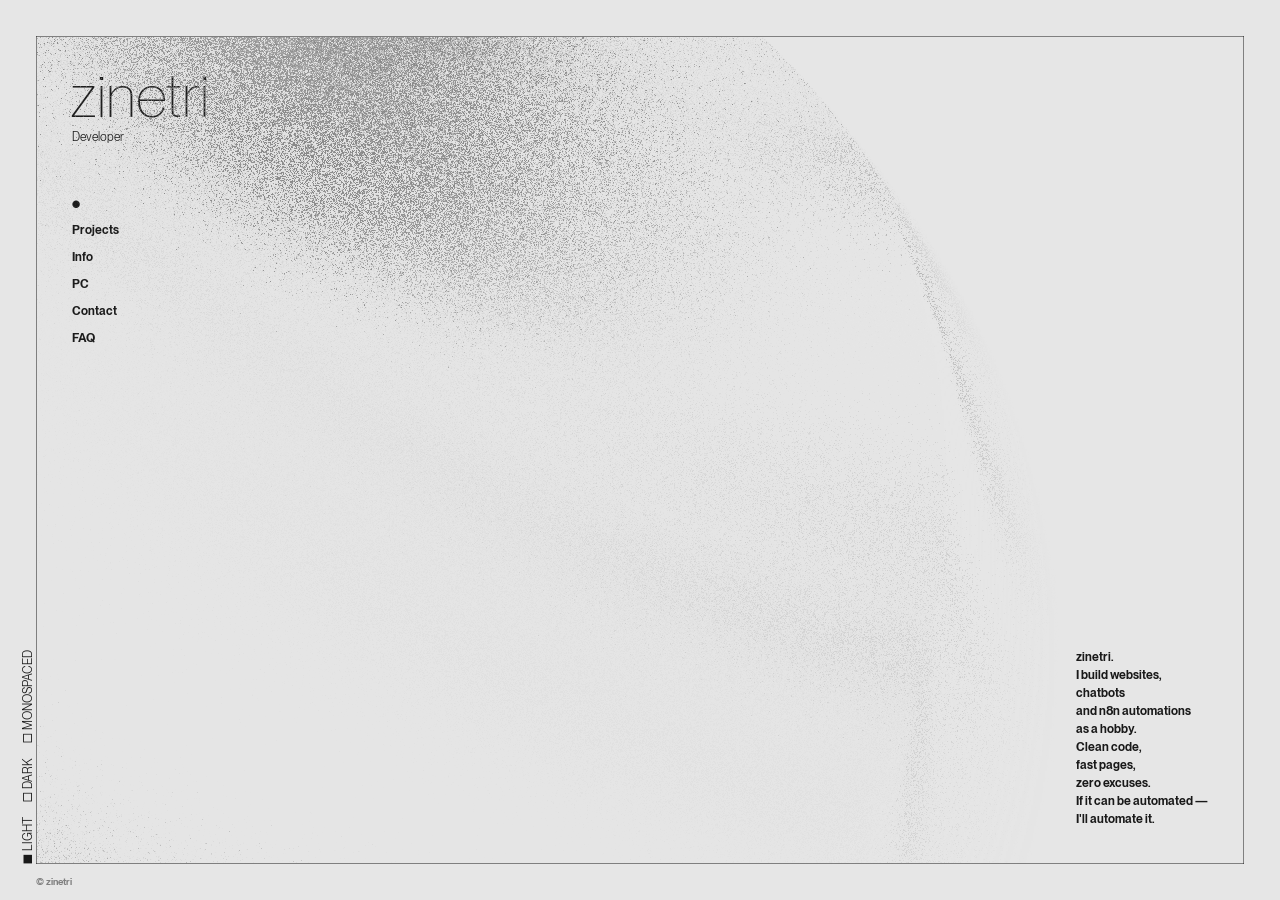
==== commit fc1e883c: "update" ====
--- a/index.html
+++ b/index.html
@@ -5,7 +5,7 @@
     <meta name="viewport" content="width=device-width,initial-scale=1" />
     <title>zinetri</title>
     <meta name="description" content="Developer" />
-    <link rel="canonical" href="/" />
+    <link rel="canonical" href="./" />
     <meta property="og:locale" content="en_US" />
     <meta property="og:type" content="website" />
     <meta property="og:site_name" content="zinetri" />
@@ -19,9 +19,9 @@
     <meta name="twitter:card" content="summary_large_image" />
     <meta name="google" content="nositelinkssearchbox" />
     <meta name="google" content="notranslate" />
-    <link rel="stylesheet" href="/assets/css/style.css" />
-    <link rel="icon" href="/assets/favicon.png" />
-    <link rel="apple-touch-icon" href="/assets/favicon.png" />
+    <link rel="stylesheet" href="assets/css/style.css" />
+    <link rel="icon" href="assets/favicon.png" />
+    <link rel="apple-touch-icon" href="assets/favicon.png" />
   </head>
   <body>
     <div id="EnterView">
@@ -67,27 +67,27 @@
           <ol>
             <li :class="{ 'is-selected': $store.app.currentPath === '/' }">
               <div class="_dot">&#x25cf;</div>
-              <a class="_text" href="/">Home</a>
+              <a class="_text" href="./">Home</a>
             </li>
             <li :class="{ 'is-selected': $store.app.currentPath === '/projects/' }">
               <div class="_dot">&#x25cf;</div>
-              <a class="_text" href="/projects/">Projects</a>
+              <a class="_text" href="projects/">Projects</a>
             </li>
             <li :class="{ 'is-selected': $store.app.currentPath === '/info/' }">
               <div class="_dot">&#x25cf;</div>
-              <a class="_text" href="/info/">Info</a>
+              <a class="_text" href="info/">Info</a>
             </li>
             <li :class="{ 'is-selected': $store.app.currentPath === '/pc/' }">
               <div class="_dot">&#x25cf;</div>
-              <a class="_text" href="/pc/">PC</a>
+              <a class="_text" href="pc/">PC</a>
             </li>
             <li :class="{ 'is-selected': $store.app.currentPath === '/contact/' }">
               <div class="_dot">&#x25cf;</div>
-              <a class="_text" href="/contact/">Contact</a>
+              <a class="_text" href="contact/">Contact</a>
             </li>
             <li :class="{ 'is-selected': $store.app.currentPath === '/faq/' }">
               <div class="_dot">&#x25cf;</div>
-              <a class="_text" href="/faq/">FAQ</a>
+              <a class="_text" href="faq/">FAQ</a>
             </li>
           </ol>
         </nav>
@@ -272,7 +272,7 @@
                   <div class="faq_q"><h2>What PC do you use?</h2></div>
                   <div class="faq_a">
                     <p>
-                      Ryzen 7 9800X3D + RTX 5070 Ti. Full specs on the <a href="/pc/">PC</a> page.
+                      Ryzen 7 9800X3D + RTX 5070 Ti. Full specs on the <a href="pc/">PC</a> page.
                     </p>
                   </div>
                 </div>
@@ -294,6 +294,6 @@
         </div>
       </main>
     </div>
-    <script src="/assets/js/main.js"></script>
+    <script src="assets/js/main.js"></script>
   </body>
 </html>
--- a/assets/css/style.css
+++ b/assets/css/style.css
@@ -56,32 +56,32 @@
 @font-face {
   font-family: "Neue Montreal";
   font-weight: 200;
-  src: url("/assets/font/PPNeueMontreal-Thin.woff2") format("woff2");
+  src: url("../font/PPNeueMontreal-Thin.woff2") format("woff2");
 }
 @font-face {
   font-family: "Neue Montreal";
   font-weight: 400;
-  src: url("/assets/font/PPNeueMontreal-Book.woff2") format("woff2");
+  src: url("../font/PPNeueMontreal-Book.woff2") format("woff2");
 }
 @font-face {
   font-family: "Neue Montreal";
   font-weight: 600;
-  src: url("/assets/font/PPNeueMontreal-SemiBold.woff2") format("woff2");
+  src: url("../font/PPNeueMontreal-SemiBold.woff2") format("woff2");
 }
 @font-face {
   font-family: "Neue Montreal Mono";
   font-weight: 200;
-  src: url("/assets/font/PPNeueMontrealMono-Thin.woff2") format("woff2");
+  src: url("../font/PPNeueMontrealMono-Thin.woff2") format("woff2");
 }
 @font-face {
   font-family: "Neue Montreal Mono";
   font-weight: 400;
-  src: url("/assets/font/PPNeueMontrealMono-Book.woff2") format("woff2");
+  src: url("../font/PPNeueMontrealMono-Book.woff2") format("woff2");
 }
 @font-face {
   font-family: "Neue Montreal Mono";
   font-weight: 600;
-  src: url("/assets/font/PPNeueMontrealMono-SemiBold.woff2") format("woff2");
+  src: url("../font/PPNeueMontrealMono-SemiBold.woff2") format("woff2");
 }
 html,
 body {
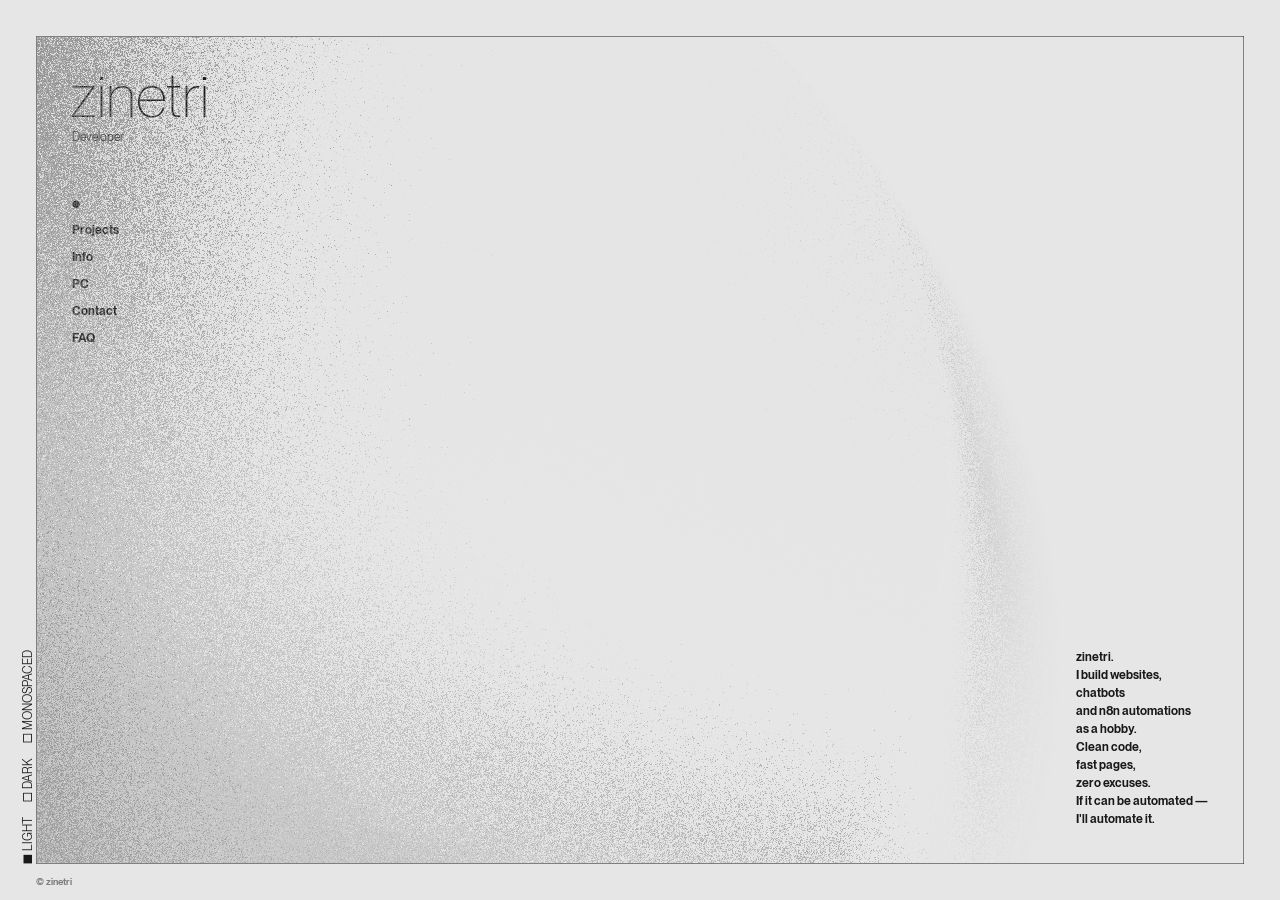
==== commit 12e80da5: "update" ====
--- a/index.html
+++ b/index.html
@@ -280,11 +280,11 @@
                   <div class="faq_q"><h2>Who made this design?</h2></div>
                   <div class="faq_a">
                     <p>
-                      Design and original code by Keita Yamada (<a
-                        href="https://p5aholic.me"
-                        target="_blank"
-                        >p5aholic.me</a
-                      >). This is my personal learning copy.
+                      Design and original code by zinetri (<a
+                        href="https://zinetri.github.io/bio"
+                        target="_blank"
+                        >zinetri.github.io/bio</a
+                      >). This is my code.
                     </p>
                   </div>
                 </div>
